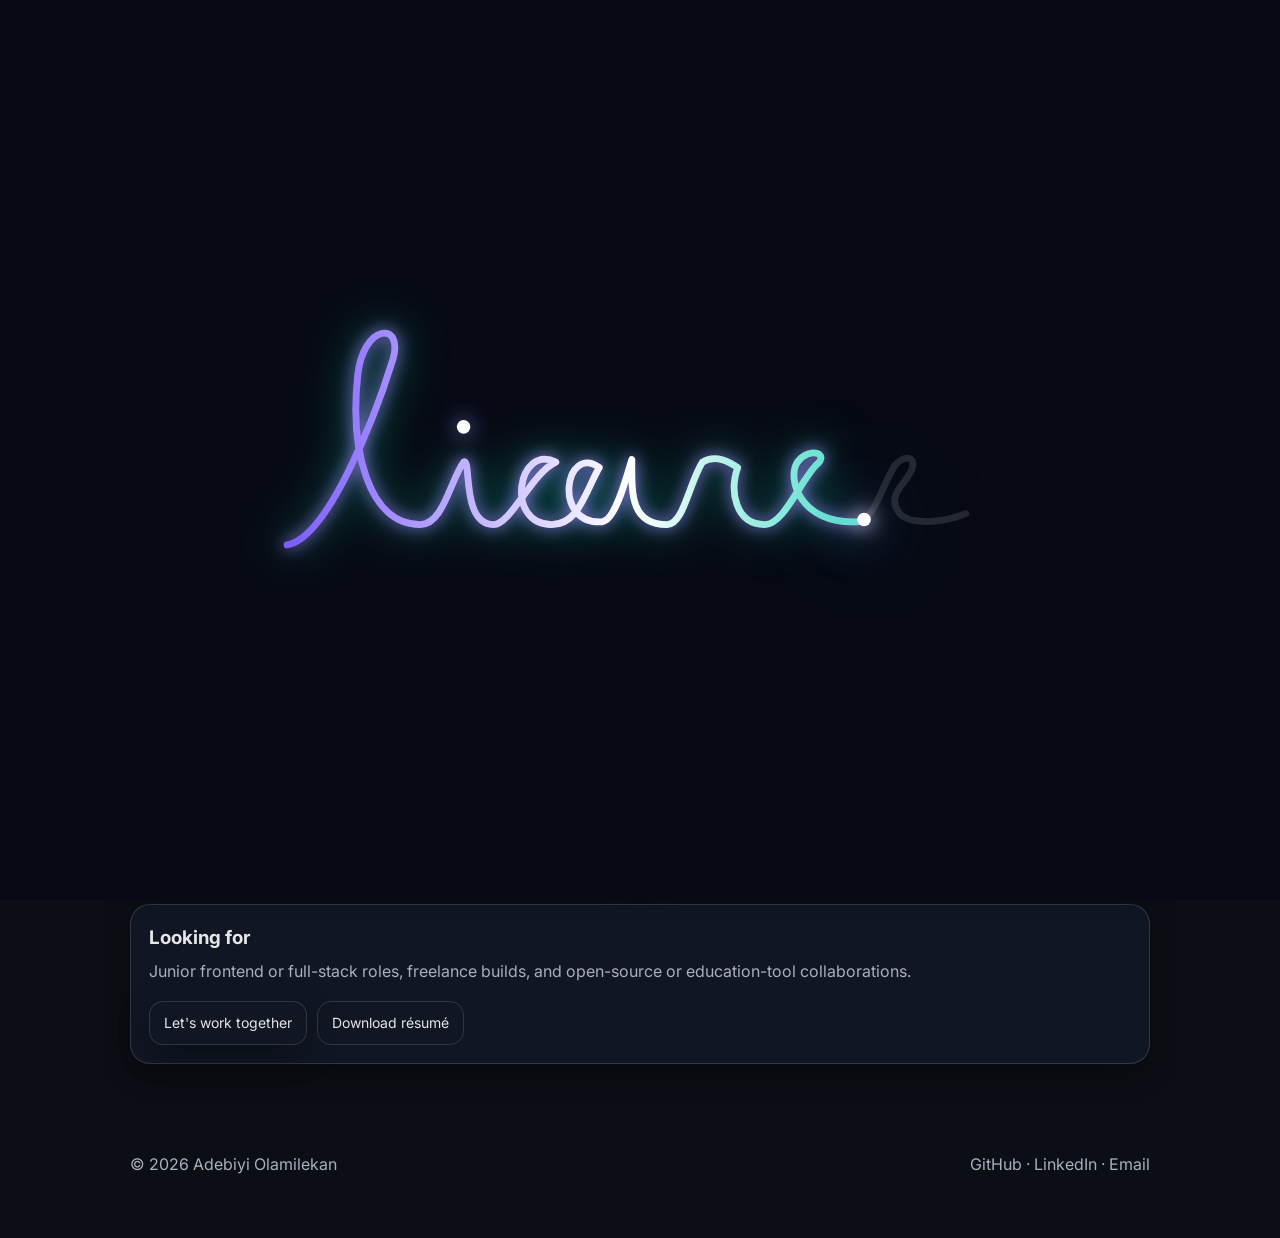
==== about.html @ 9439d048 "git commit -m "Added new pages: about, contact, projects, and skills. Updated index.html, main.css, " ====
<!DOCTYPE html>
<html lang="en">
<head>
  <meta charset="UTF-8" />
  <meta name="viewport" content="width=device-width, initial-scale=1.0" />
  <title>About – Adebiyi Olamilekan</title>
  <meta name="description" content="About Adebiyi Olamilekan, a software developer and Computer Science Education graduate in Lagos." />
  <link rel="preconnect" href="https://fonts.googleapis.com">
  <link rel="preconnect" href="https://fonts.gstatic.com" crossorigin>
  <link href="https://fonts.googleapis.com/css2?family=Great+Vibes&family=Inter:wght@300;400;500;600;700;800&display=swap" rel="stylesheet">
  <link rel="stylesheet" href="https://cdnjs.cloudflare.com/ajax/libs/font-awesome/6.5.0/css/all.min.css">
  <link rel="stylesheet" href="main.css">
  
</head>
<body>
<div id="site-nav"></div>
<header class="page-head"><div class="container"><div class="pill">🙋‍♂️ About</div><h1>Developer with a teaching background</h1><p class="lede">I build web software, and I have spent years explaining how it works to beginners.</p></div></header>
<section style="padding-top:28px"><div class="container"><div class="about">
  <div class="card">
    <h3>Summary</h3>
    <p class="muted">I'm a software developer based in Lagos, Nigeria. I build responsive web apps with JavaScript and React, write Python for logic and scripting, and develop smart contracts in Rust. I use Git for every project and deploy to Netlify, Vercel and GitHub Pages.</p>
    <p class="muted">I hold a B.Ed in Computer Science Education from the University of Benin (2025). My final-year research studied AI awareness among senior secondary students in Mainland Lagos: I designed the questionnaire, collected the data and analyzed the results.</p>
    <p class="muted">Teaching trained me to break problems into small steps, write code others can read, and give clear feedback. Those habits carry straight into team development work.</p>
  </div>
  <div class="card">
    <h3>Experience</h3>
    <div class="timeline">
      <div><div class="when">2025 – Present</div><h3>Coding Instructor, Rubies Code School</h3><p class="muted">Teach HTML, CSS, JavaScript and programming fundamentals live over Zoom. Design the curriculum, review student code and debug with learners one-on-one.</p></div>
      <div><div class="when">2023 – 2025</div><h3>ICT &amp; Data Processing Teacher, Garden of Success School</h3><p class="muted">Taught web design and computer maintenance, and introduced programming to secondary students. Built the school's website and its registration app (both in Projects).</p></div>
      <div><div class="when">2025</div><h3>B.Ed Computer Science Education, UNIBEN</h3></div>
    </div>
  </div>
</div>
<div class="card cta-band" style="margin-top:22px">
  <div><h3 style="margin:0">Looking for</h3><p class="muted" style="margin:6px 0 0">Junior frontend or full-stack roles, freelance builds, and open-source or education-tool collaborations.</p></div>
  <div style="display:flex;gap:10px;flex-wrap:wrap"><a class="btn" href="contact.html">Let's work together</a><a class="btn ghost" href="Adebiyi_Olamilekan_Resume_Expanded.pdf" download>Download résumé</a></div>
</div></div></section>
<div id="site-footer"></div>
<script src="script.js"></script>
</body>
</html>
---- main.css ----
:root{
  --bg: #0b0e14;
  --card: #111624;
  --text: #e6e6e6;
  --muted: #a7b0c0;
  --primary: #7c5cff;
  --accent: #00d1b2;
  --ring: rgba(124,92,255,.35);
  --shadow: 0 10px 30px rgba(0,0,0,.35);
}

:root.light{
  --bg: #f6f8fb;
  --card: #ffffff;
  --text: #0e1320;
  --muted: #475266;
  --primary: #5b3df5;
  --accent: #00b59b;
  --ring: rgba(91,61,245,.25);
  --shadow: 0 10px 30px rgba(28,28,36,.08);
}

*{
  box-sizing: border-box;
}

html{
  scroll-behavior: smooth;
}

body{
  margin: 0;
  font-family: Inter, system-ui, -apple-system, Segoe UI, Roboto, "Helvetica Neue", Arial, "Noto Sans", "Apple Color Emoji","Segoe UI Emoji";
  background: radial-gradient(1200px 600px at 80% -10%, rgba(124,92,255,.15), transparent 50%), radial-gradient(800px 400px at -10% 10%, rgba(0,209,178,.12), transparent 50%), var(--bg);
  color: var(--text);
  line-height: 1.6;
}

a{
  color: inherit;
  text-decoration: none;
}

.container{
  max-width: 1060px;
  margin: 0 auto;
  padding: 0 20px;
}

/* Navbar */
.nav{
  position: sticky;
  top: 0;
  z-index: 50;
  backdrop-filter: blur(8px);
  background: color-mix(in oklab, var(--bg) 70%, transparent);
  border-bottom: 1px solid color-mix(in oklab, var(--text) 12%, transparent);
}

.nav-inner{
  display: flex;
  align-items: center;
  justify-content: space-between;
  padding: 14px 20px;
}

.brand{
  display: flex;
  gap: 10px;
  align-items: center;
  font-weight: 800;
  letter-spacing: .3px;
}

.logo{
  width: 36px;
  height: 36px;
  border-radius: 10px;
  background: linear-gradient(135deg,var(--primary),var(--accent));
  box-shadow: var(--shadow);
}

.nav-links{
  display: flex;
  gap: 20px;
}

.nav-links a{
  padding: 8px 12px;
  border-radius: 12px;
  opacity: .9;
  transition: background .2s ease;
}

.nav-links a:hover{
  background: color-mix(in oklab, var(--text) 8%, transparent);
}

.right-actions{
  display: flex;
  gap: 10px;
  align-items: center;
}

.btn{
  display: inline-flex;
  align-items: center;
  gap: 8px;
  padding: 10px 14px;
  border-radius: 14px;
  border: 1px solid color-mix(in oklab, var(--text) 15%, transparent);
  background: var(--card);
  box-shadow: var(--shadow);
  transition: transform .2s ease, box-shadow .2s ease;
  cursor: pointer;
  font-size: 14px;
  font-family: inherit;
  color: inherit;
}

.btn:hover{
  transform: translateY(-1px);
  box-shadow: 0 12px 35px rgba(0,0,0,.4);
}

.ghost{
  background: transparent;
  box-shadow: none;
}

/* Hero */
.hero{
  padding: 80px 0 40px;
  position: relative;
  overflow: hidden;
}

.hero::before{
  content: '';
  position: absolute;
  inset: 0;
  background: radial-gradient(ellipse 80% 50% at 50% -20%, rgba(124, 92, 255, 0.15), transparent 70%), radial-gradient(ellipse 60% 40% at 80% 120%, rgba(0, 209, 178, 0.1), transparent 60%);
  z-index: -2;
}

.hero-grid{
  display: grid;
  grid-template-columns: 1.2fr .8fr;
  gap: 40px;
  align-items: center;
  position: relative;
  z-index: 1;
}

.pill{
  display: inline-flex;
  gap: 8px;
  align-items: center;
  padding: 6px 10px;
  border-radius: 999px;
  border: 1px solid color-mix(in oklab, var(--text) 18%, transparent);
  background: color-mix(in oklab, var(--card) 70%, transparent);
  font-size: 12px;
  color: var(--muted);
}

h1{
  font-size: 42px;
  line-height: 1.15;
  margin: 14px 0 10px;
}

.lede{
  color: var(--muted);
  font-size: 18px;
}

.cta-row{
  display: flex;
  gap: 12px;
  margin-top: 22px;
}

/* Avatar */
.avatar-container{
  position: relative;
}

.avatar{
  aspect-ratio: 1/1;
  width: 100%;
  border-radius: 24px;
  background: radial-gradient(120px 80px at 60% 10%, rgba(124,92,255,.25), transparent 75%), radial-gradient(140px 80px at 10% 70%, rgba(0,209,178,.25), transparent 65%), url("https://res.cloudinary.com/dhbvctola/image/upload/v1770749672/profile_yukwhv.png");
  background-size: cover;
  background-position: center;
  box-shadow: var(--shadow);
  border: 1px solid color-mix(in oklab, var(--text) 18%, transparent);
  cursor: pointer;
  transition: filter .3s ease, transform .3s ease;
}

.avatar:hover{
  filter: brightness(1.1);
  transform: scale(1.02);
}

/* Avatar Overlay */
.avatar-overlay{
  position: fixed;
  inset: 0;
  z-index: 9999;
  background: rgba(0, 0, 0, 0.95);
  display: flex;
  align-items: center;
  justify-content: center;
  opacity: 0;
  visibility: hidden;
  transition: opacity .4s ease, visibility .4s ease;
}

.avatar-overlay.active{
  opacity: 1;
  visibility: visible;
}

.avatar-full{
  max-width: 90vw;
  max-height: 90vh;
  width: 600px;
  aspect-ratio: 1/1;
  border-radius: 24px;
  background: url("https://res.cloudinary.com/dhbvctola/image/upload/v1770749672/profile_yukwhv.png");
  background-size: cover;
  background-position: center;
  box-shadow: 0 20px 60px rgba(0,0,0,.7);
  border: 2px solid color-mix(in oklab, var(--text) 25%, transparent);
  transform: scale(0.8);
  transition: transform .4s ease;
}

.avatar-overlay.active .avatar-full{
  transform: scale(1);
}

.close-btn{
  position: absolute;
  top: 20px;
  right: 20px;
  width: 48px;
  height: 48px;
  border-radius: 50%;
  background: var(--card);
  border: 1px solid color-mix(in oklab, var(--text) 20%, transparent);
  color: var(--text);
  font-size: 20px;
  cursor: pointer;
  display: flex;
  align-items: center;
  justify-content: center;
  transition: transform .2s ease, background .2s ease;
  z-index: 10000;
}

.close-btn:hover{
  transform: scale(1.1);
  background: color-mix(in oklab, var(--card) 80%, var(--text));
}

/* Sections */
section{
  padding: 60px 0;
}

.section-head{
  display: flex;
  align-items: end;
  justify-content: space-between;
  margin-bottom: 20px;
  flex-wrap: wrap;
  gap: 10px;
}

.section-title{
  font-size: 28px;
  font-weight: 800;
}

.muted{
  color: var(--muted);
}

/* Cards */
.grid{
  display: grid;
  gap: 18px;
}

.grid.cols-3{
  grid-template-columns: repeat(3,1fr);
}

.grid.cols-2{
  grid-template-columns: repeat(2,1fr);
}

.card{
  background: var(--card);
  border: 1px solid color-mix(in oklab, var(--text) 16%, transparent);
  border-radius: 20px;
  padding: 18px;
  box-shadow: var(--shadow);
}

.card h3{
  margin: 10px 0 6px;
}

.badge{
  display: inline-block;
  font-size: 12px;
  padding: 6px 10px;
  border-radius: 999px;
  background: color-mix(in oklab, var(--text) 10%, transparent);
  margin: 6px 8px 0 0;
}

/* Project card */
.thumb{
  aspect-ratio: 16/9;
  border-radius: 14px;
  overflow: hidden;
  border: 1px solid color-mix(in oklab, var(--text) 14%, transparent);
}

.thumb img{
  width: 100%;
  height: 100%;
  object-fit: cover;
  display: block;
  transition: transform .6s ease;
}

.project:hover .thumb img{
  transform: scale(1.05);
}

.card-actions{
  display: flex;
  gap: 10px;
  margin-top: 10px;
}

/* About */
.about{
  display: grid;
  grid-template-columns: 1fr 1fr;
  gap: 22px;
}

.list{
  display: grid;
  gap: 10px;
  padding-left: 18px;
}

/* Contact */
form{
  display: grid;
  gap: 12px;
}

input, textarea{
  width: 100%;
  padding: 12px 14px;
  border-radius: 12px;
  border: 1px solid color-mix(in oklab, var(--text) 18%, transparent);
  background: var(--card);
  color: var(--text);
  font-family: inherit;
  font-size: 14px;
}

input:focus, textarea:focus{
  outline: 2px solid var(--ring);
  border-color: transparent;
}

textarea{
  min-height: 140px;
  resize: vertical;
}

/* Footer */
footer{
  padding: 28px 0 60px;
  color: var(--muted);
}

/* Utilities */
.sr-only{
  position: absolute;
  width: 1px;
  height: 1px;
  padding: 0;
  margin: -1px;
  overflow: hidden;
  clip: rect(0,0,0,0);
  white-space: nowrap;
  border: 0;
}

/* Cosmic Stars Background */
.stars-container{
  position: absolute;
  inset: 0;
  overflow: hidden;
  z-index: -1;
}

.star{
  position: absolute;
  background: white;
  border-radius: 50%;
  animation: twinkle linear infinite;
  box-shadow: 0 0 10px rgba(255, 255, 255, 0.8);
}
@keyframes twinkle{
  0%, 100%{
    opacity: 0.3;
    transform: scale(1);
  }
  50%{
    opacity: 1;
    transform: scale(1.2);
  }
}

@keyframes float{
  0%{
    transform: translate(0, 0) rotate(0deg);
  }
  33%{
    transform: translate(30px, -30px) rotate(120deg);
  }
  66%{
    transform: translate(-20px, 20px) rotate(240deg);
  }
  100%{
    transform: translate(0, 0) rotate(360deg);
  }
}

.star.floating{
  animation: float linear infinite, twinkle linear infinite;
}

.shooting-star{
  position: absolute;
  height: 2px;
  background: linear-gradient(90deg, rgba(255,255,255,0) 0%, rgba(255,255,255,1) 50%, rgba(255,255,255,0) 100%);
  animation: shoot linear infinite;
  opacity: 0;
  border-radius: 999px;
  box-shadow: 0 0 10px rgba(255, 255, 255, 0.5);
}

@keyframes shoot{
  0%{
    opacity: 0;
    transform: translate(0, 0);
  }
  10%{
    opacity: 1;
  }
  90%{
    opacity: 0.5;
  }
  100%{
    opacity: 0;
    transform: translate(-300px, 300px);
  }
}

/* Responsive */ 
@media (max-width: 960px){
  .hero-grid{
    grid-template-columns: 1fr;
    gap: 24px;
  }
  .grid.cols-3{
    grid-template-columns: repeat(2,1fr);
  }
  .about{
    grid-template-columns: 1fr;
  }
}

@media (max-width: 640px){
  .nav-links{
    display: none;
  }
  .grid.cols-3, .grid.cols-2{
    grid-template-columns: 1fr;
  }
  .hero{
    padding-top: 56px;
  }
  h1{
    font-size: 32px;
  }
  .lede{
    font-size: 16px;
  }
  .avatar-full{
    width: 90vw;
  }
  .close-btn{
    top: 10px;
    right: 10px;
    width: 40px;
    height: 40px;
    font-size: 18px;
  }
}
/* ---------- Splash: "licares" ---------- */
#splashScreen{position:fixed;inset:0;z-index:99999;display:grid;place-items:center;background:#070a14;transition:opacity .7s ease,visibility .7s ease}
#splashScreen.hide{opacity:0;visibility:hidden;pointer-events:none}
.splash-svg{width:min(88vw,760px);height:auto;overflow:visible}
.splash-base{fill:none;stroke:rgba(255,255,255,.12);stroke-width:5;stroke-linecap:round;stroke-linejoin:round}
.splash-lit{fill:none;stroke:url(#rayGrad);stroke-width:5;stroke-linecap:round;stroke-linejoin:round;filter:drop-shadow(0 0 6px rgba(160,140,255,.95)) drop-shadow(0 0 16px rgba(0,209,178,.5))}
.splash-dot{fill:rgba(255,255,255,.12);transition:fill .15s}
.splash-dot.on{fill:#fff;filter:drop-shadow(0 0 8px rgba(160,140,255,.95))}
.splash-head{fill:#fff;filter:drop-shadow(0 0 8px #fff) drop-shadow(0 0 20px rgba(124,92,255,.95)) drop-shadow(0 0 40px rgba(0,209,178,.6))}

/* ---------- Multipage additions ---------- */
.nav-links a.active{background:color-mix(in oklab,var(--text) 10%,transparent);opacity:1}
#menuBtn{display:none}
.page-head{padding:64px 0 8px}
.page-head p{max-width:60ch}
.hero-stack{display:flex;flex-wrap:wrap;gap:4px;margin-top:18px}
.code-line{font-family:ui-monospace,SFMono-Regular,Menlo,Consolas,monospace;font-size:13px;color:var(--accent);margin-bottom:6px}
.timeline{display:grid;gap:18px;border-left:2px solid color-mix(in oklab,var(--text) 18%,transparent);padding-left:20px}
.timeline h3{margin:0}
.timeline .when{font-size:13px;color:var(--muted)}
.cta-band{display:flex;justify-content:space-between;align-items:center;gap:16px;flex-wrap:wrap}
.btn:focus-visible,a:focus-visible{outline:2px solid var(--primary);outline-offset:3px}
.site-footer{padding:28px 0 60px;color:var(--muted)}
.site-footer .container{display:flex;justify-content:space-between;gap:12px;flex-wrap:wrap}
@media (prefers-reduced-motion:reduce){.star,.shooting-star{animation:none}}
@media (max-width:640px){
  #menuBtn{display:inline-flex}
  .nav{position:sticky}
  .nav-links.open{display:flex;flex-direction:column;position:absolute;top:100%;left:0;right:0;gap:4px;padding:12px 20px;background:var(--bg);border-bottom:1px solid color-mix(in oklab,var(--text) 14%,transparent)}
  .brand span:last-child{font-size:14px}
}
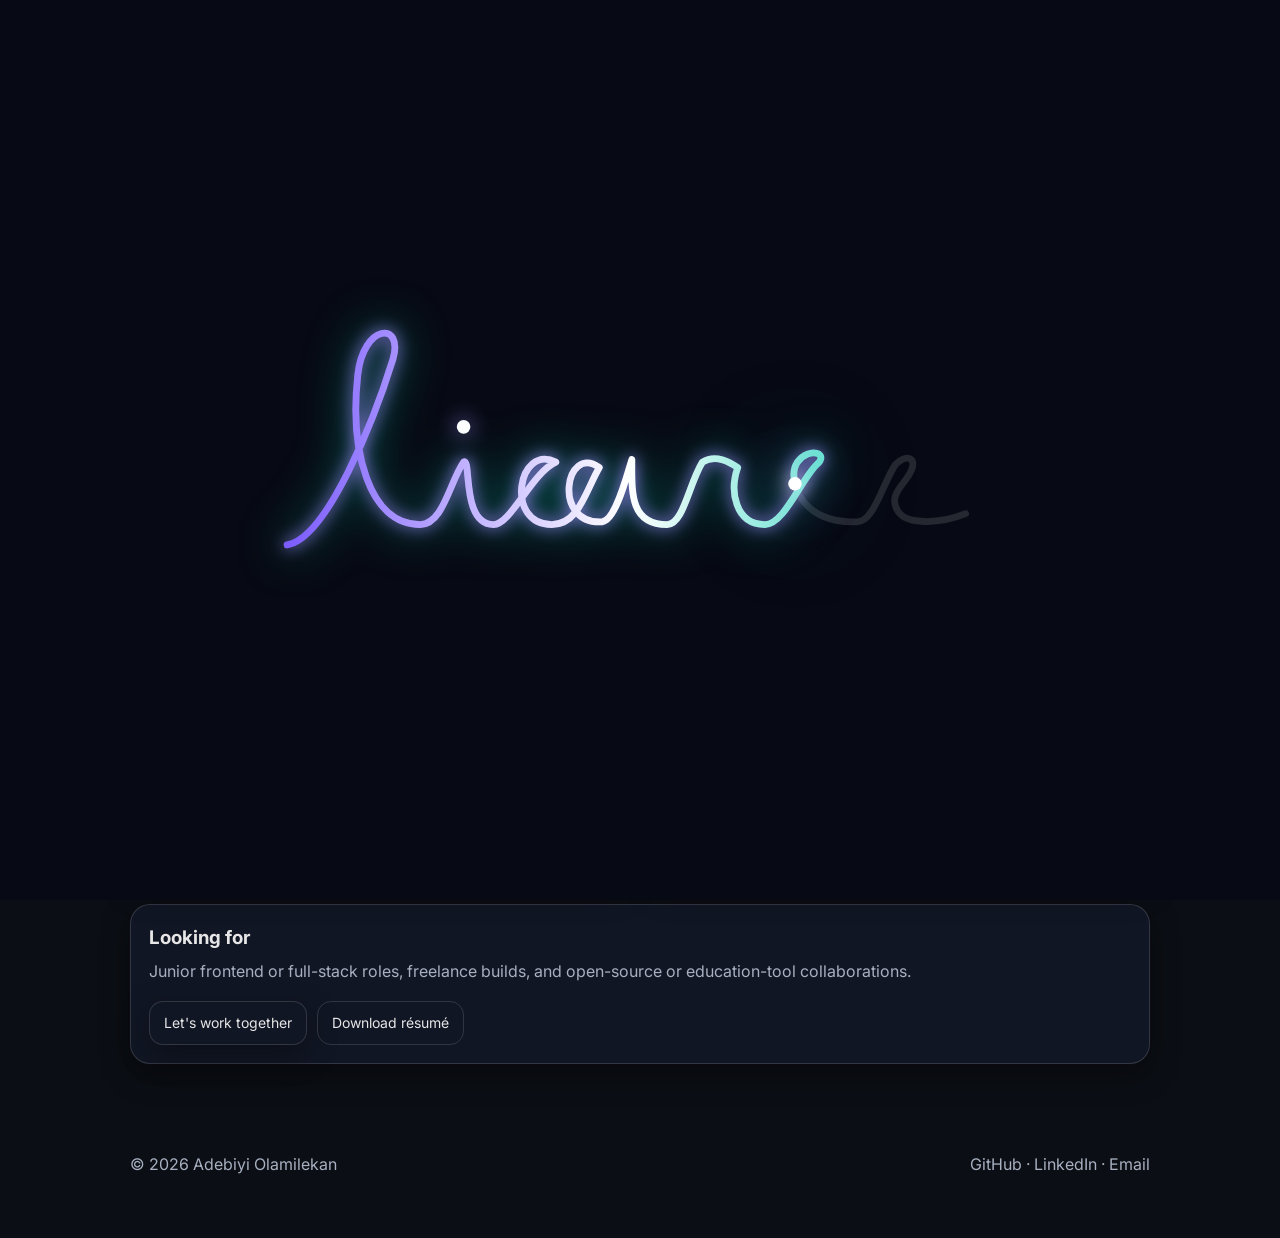
==== commit 1315eb04: "git commit -m "Updated resume file name and font link in index.html"" ====
--- a/about.html
+++ b/about.html
@@ -7,7 +7,7 @@
   <meta name="description" content="About Adebiyi Olamilekan, a software developer and Computer Science Education graduate in Lagos." />
   <link rel="preconnect" href="https://fonts.googleapis.com">
   <link rel="preconnect" href="https://fonts.gstatic.com" crossorigin>
-  <link href="https://fonts.googleapis.com/css2?family=Great+Vibes&family=Inter:wght@300;400;500;600;700;800&display=swap" rel="stylesheet">
+  <link href="https://fonts.googleapis.com/css2?family=Inter:wght@300;400;500;600;700;800&display=swap" rel="stylesheet">
   <link rel="stylesheet" href="https://cdnjs.cloudflare.com/ajax/libs/font-awesome/6.5.0/css/all.min.css">
   <link rel="stylesheet" href="main.css">
   
@@ -33,7 +33,7 @@
 </div>
 <div class="card cta-band" style="margin-top:22px">
   <div><h3 style="margin:0">Looking for</h3><p class="muted" style="margin:6px 0 0">Junior frontend or full-stack roles, freelance builds, and open-source or education-tool collaborations.</p></div>
-  <div style="display:flex;gap:10px;flex-wrap:wrap"><a class="btn" href="contact.html">Let's work together</a><a class="btn ghost" href="Adebiyi_Olamilekan_Resume_Expanded.pdf" download>Download résumé</a></div>
+  <div style="display:flex;gap:10px;flex-wrap:wrap"><a class="btn" href="contact.html">Let's work together</a><a class="btn ghost" href="Adebiyi_Olamilekan_Software_Developer_CV.pdf" download>Download résumé</a></div>
 </div></div></section>
 <div id="site-footer"></div>
 <script src="script.js"></script>
